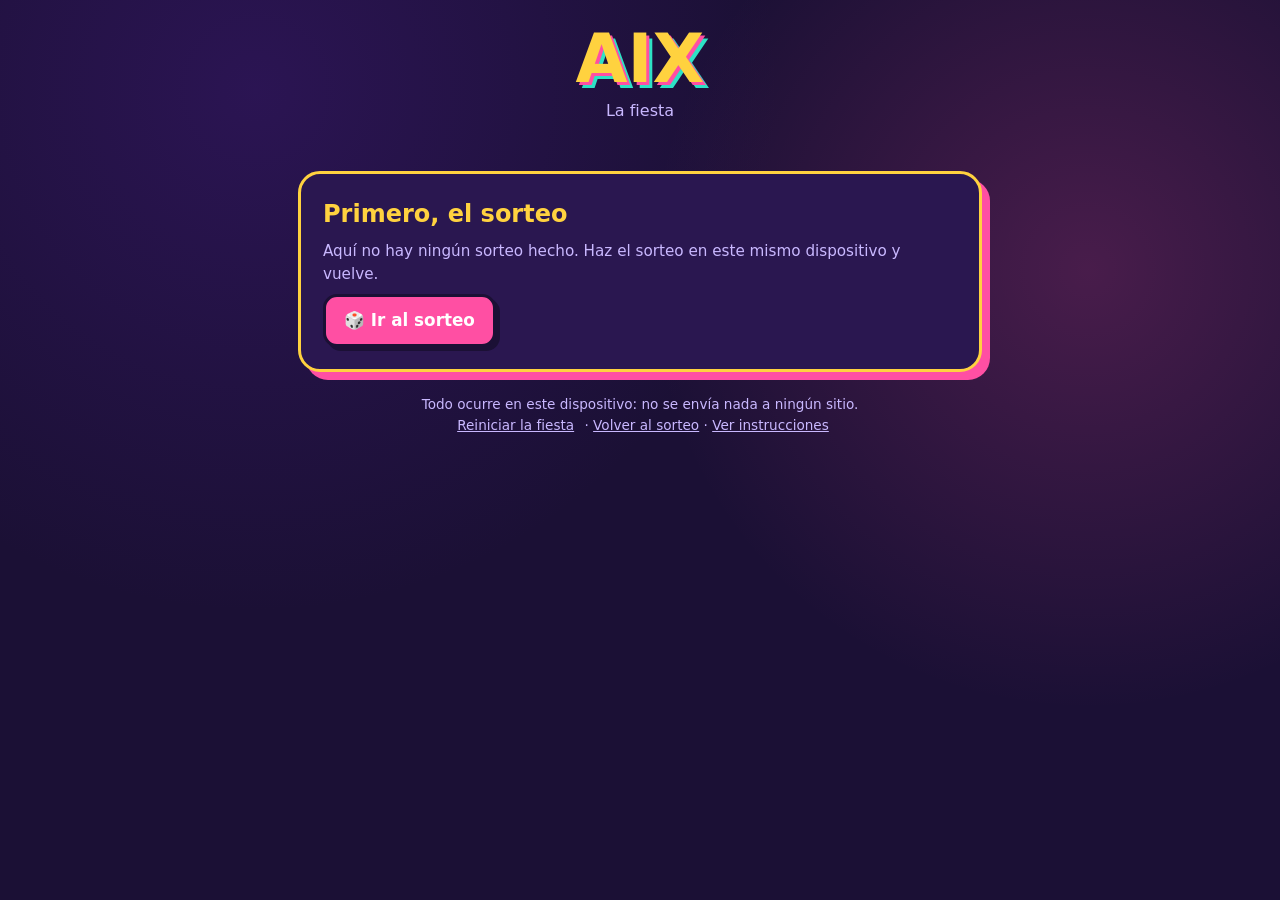
==== fiesta.html @ 0759bcf8 "Fiesta (discursos y votaciones), maldición al azar, lista anónima, aviso al recargar y más contenido" ====
<!doctype html>
<html lang="es">
<head>
<meta charset="utf-8">
<meta name="viewport" content="width=device-width, initial-scale=1">
<title>Fiesta · Amigo Invisible X</title>
<style>
  :root{--bg:#1b1035;--bg2:#2a1750;--ink:#fff7e6;--muted:#c9b8ff;--pink:#ff4fa3;--yellow:#ffd23f;--teal:#2de2c5;--orange:#ff8a3d}
  *{box-sizing:border-box}
  body{margin:0;font-family:"Trebuchet MS","Comic Sans MS",system-ui,sans-serif;color:var(--ink);background:var(--bg);
    background-image:radial-gradient(circle at 20% 10%,#4b1d8f55,transparent 40%),radial-gradient(circle at 85% 30%,#ff4fa333,transparent 35%);line-height:1.5;min-height:100vh}
  .wrap{max-width:720px;margin:0 auto;padding:0 18px 60px}
  header{text-align:center;padding:26px 0 8px}
  .logo{font-size:4.2rem;font-weight:900;margin:0;color:var(--yellow);text-shadow:3px 3px 0 var(--pink),6px 6px 0 var(--teal);line-height:1}
  .logo a{color:inherit;text-decoration:none}
  .sub{color:var(--muted);margin:6px 0 0}
  .steps{display:flex;gap:6px;justify-content:center;margin:14px 0 4px;flex-wrap:wrap}
  .steps span{font-size:.8rem;padding:3px 10px;border-radius:99px;background:#00000040;color:var(--muted)}
  .steps span.on{background:var(--yellow);color:#1b1035;font-weight:900}
  .box{background:var(--bg2);border:3px solid var(--yellow);border-radius:22px;padding:22px;margin:22px 0;box-shadow:8px 8px 0 var(--pink)}
  h2{margin:0 0 8px;color:var(--yellow);font-size:1.5rem}
  p{margin:8px 0}
  .hint{color:var(--muted);font-size:.95rem}
  select{font:inherit;width:100%;padding:11px 13px;border-radius:12px;border:3px solid #1b1035;background:#fff7e6;color:#1b1035}
  label.cat{display:block;margin:14px 0 4px;font-weight:700;color:var(--teal)}
  .btn{font:inherit;font-weight:900;font-size:1.05rem;border:3px solid #1b1035;border-radius:14px;padding:11px 18px;cursor:pointer;background:var(--yellow);color:#1b1035;box-shadow:4px 4px 0 #1b1035;text-decoration:none;display:inline-block}
  .btn:active{transform:translate(3px,3px);box-shadow:1px 1px 0 #1b1035}
  .btn.alt{background:var(--teal)} .btn.pk{background:var(--pink);color:#fff} .btn.ghost{background:#fff7e6}
  .btn:disabled{opacity:.45;cursor:not-allowed}
  .btn.big{font-size:1.3rem;padding:16px 22px;width:100%}
  .row{display:flex;gap:10px;flex-wrap:wrap;align-items:center;margin-top:12px}
  .row > *{flex:1 1 140px}
  .names{display:grid;grid-template-columns:repeat(auto-fit,minmax(150px,1fr));gap:10px;margin:14px 0}
  .names .btn{width:100%}
  .names .btn.done{background:#00000050;color:var(--muted);box-shadow:none;border-color:#00000060}
  .err{background:#ff4fa344;border:2px solid var(--pink);border-radius:12px;padding:8px 12px;margin:10px 0}
  .stage{text-align:center;padding:6px 0}
  .who{font-size:2.4rem;font-weight:900;color:var(--yellow);text-shadow:3px 3px 0 var(--pink);word-break:break-word}
  .timer{font-size:3.4rem;font-weight:900;font-variant-numeric:tabular-nums;margin:8px 0}
  .bar{height:16px;border-radius:99px;background:#00000050;overflow:hidden;border:2px solid #1b1035}
  .bar i{display:block;height:100%;background:var(--teal);width:0}
  .bar i.ok{background:var(--yellow)}
  .cardx{background:#fff7e6;color:#1b1035;border-radius:14px;padding:12px 16px;margin:10px 0;font-weight:700;transform:rotate(-1deg)}
  .cardx small{display:block;font-weight:400;color:#4b3a7a}
  .tiny{font-size:.85rem;color:var(--muted);text-align:center;margin-top:18px}
  .link{background:none;border:0;color:var(--muted);text-decoration:underline;cursor:pointer;font:inherit}
  .prize{font-size:2rem}
</style>
</head>
<body>
<div class="wrap">
  <header>
    <h1 class="logo"><a href="index.html" title="Volver a las instrucciones">AIX</a></h1>
    <p class="sub">La fiesta</p>
    <div class="steps" id="steps"></div>
  </header>
  <main id="app"></main>
  <p class="tiny">Todo ocurre en este dispositivo: no se envía nada a ningún sitio.<br>
    <button class="link" id="reset">Reiniciar la fiesta</button> · <a class="link" href="sorteo.html">Volver al sorteo</a> · <a class="link" href="index.html">Ver instrucciones</a></p>
</div>

<script>
(function(){
  var SKEY = 'aix_sorteo_v1', FKEY = 'aix_fiesta_v1';
  var PHASES = [['turnos','1 · Discursos'],['votos','2 · Votaciones'],['premios','3 · Premios']];
  var CATS = [
    ['absurdo','🎁 Mejor regalo absurdo','Vota a quien lo regaló.'],
    ['leyenda','📜 Mejor leyenda falsa','La más creíble y disparatada a la vez.'],
    ['poker','🧦 Peor cara de póker','Quien peor disimuló durante la entrega en silencio.']
  ];
  var MIN = 30; // segundos mínimos de discurso

  var sorteo = null;
  try { sorteo = JSON.parse(localStorage.getItem(SKEY) || 'null'); } catch(e){}
  var names = (sorteo && sorteo.names) || [];
  var assign = sorteo && sorteo.assign;
  var F = loadF() || fresh();
  var ui = { err:'', voter:null, who:null, secs:0, running:false, shown:false };
  var tick = null;

  function fresh(){ return { phase:'turnos', order:null, idx:0, votes:{}, voted:{} }; }
  function loadF(){ try{ var r = localStorage.getItem(FKEY); return r ? JSON.parse(r) : null; }catch(e){ return null; } }
  function save(){ try{ localStorage.setItem(FKEY, JSON.stringify(F)); }catch(e){} }
  function el(tag, attrs, kids){
    var e = document.createElement(tag);
    for (var k in (attrs||{})){
      if (k === 'text') e.textContent = attrs[k];
      else if (k.slice(0,2) === 'on') e.addEventListener(k.slice(2), attrs[k]);
      else e.setAttribute(k, attrs[k]);
    }
    (kids||[]).forEach(function(c){ if (c) e.appendChild(c); });
    return e;
  }
  function box(title, kids){ var b = el('div',{class:'box'}); if (title) b.appendChild(el('h2',{text:title})); kids.forEach(function(k){ if(k) b.appendChild(k); }); return b; }
  function para(text, cls){ return el('p', {text:text, class:cls||''}); }
  function btn(text, fn, cls, dis){ var b = el('button',{class:'btn '+(cls||''), text:text, onclick:fn, type:'button'}); if (dis) b.disabled = true; return b; }
  function shuffle(a){ a = a.slice(); for (var i=a.length-1;i>0;i--){ var j=Math.floor(Math.random()*(i+1)); var t=a[i]; a[i]=a[j]; a[j]=t; } return a; }
  function fmt(s){ var m = Math.floor(s/60), r = s%60; return m+':'+(r<10?'0':'')+r; }
  function stopTimer(){ if (tick){ clearInterval(tick); tick = null; } ui.running = false; }

  // ---------- 1 · Discursos ----------
  function viewTurnos(){
    if (!F.order) { F.order = shuffle(names.map(function(_,i){return i;})); save(); }
    if (F.idx >= F.order.length){
      return [box('¡Todos han hablado! 👏',[
        para('Ya están todos los discursos. Toca votar.','hint'),
        btn('Pasar a las votaciones →', function(){ F.phase='votos'; save(); render(); }, 'pk big')
      ])];
    }
    var g = F.order[F.idx], r = assign[g];
    var timerEl = el('div',{class:'timer',id:'tm',text:fmt(ui.secs)});
    var fill = el('i',{id:'fill'});
    var msg = el('p',{class:'hint',id:'tmsg',text:'Mínimo '+MIN+' segundos. Máximo: hasta que alguien aplauda por compasión.'});
    var startBtn = btn(ui.running ? '⏸ Pausar' : (ui.secs ? '▶ Seguir' : '▶ Empezar discurso'), function(){
      if (ui.running){ stopTimer(); } else {
        ui.running = true;
        tick = setInterval(function(){ ui.secs++; upd(); }, 1000);
      }
      render();
    }, 'alt');
    function upd(){
      var t = document.getElementById('tm'); if (t) t.textContent = fmt(ui.secs);
      var f = document.getElementById('fill'); if (f){ f.style.width = Math.min(100, ui.secs/MIN*100)+'%'; f.className = ui.secs>=MIN?'ok':''; }
      var m = document.getElementById('tmsg'); if (m && ui.secs>=MIN) m.textContent = '✅ Ya cumples el mínimo. Ahora, ¡que alguien aplauda!';
    }
    function next(){ stopTimer(); ui.secs = 0; ui.shown = false; F.idx++; save(); render(); }
    setTimeout(upd, 0);
    return [box('Turno '+(F.idx+1)+' de '+F.order.length,[
      el('div',{class:'stage'},[
        para('Le toca a…'),
        el('div',{class:'who',text:names[g]}),
        ui.shown
          ? el('div',{},[para('y presenta a su invisible:'), el('div',{class:'who',text:names[r]})])
          : btn('🎭 Revelar a quién presenta', function(){ ui.shown = true; render(); }, 'pk'),
        timerEl,
        el('div',{class:'bar'},[fill]),
        msg
      ]),
      el('div',{class:'row'},[startBtn, btn('👏 Aplauso por compasión', next, 'pk')]),
      el('div',{class:'row'},[btn('Saltar turno →', next, 'ghost')])
    ])];
  }

  // ---------- 2 · Votaciones ----------
  function viewVotos(){
    if (ui.voter !== null){
      var v = ui.voter;
      var others = names.map(function(n,i){return i;}).filter(function(i){return i!==v;});
      var sels = CATS.map(function(c){
        var s = el('select',{'aria-label':c[1]},[el('option',{value:'',text:'— elige —'})].concat(others.map(function(i){ return el('option',{value:String(i),text:names[i]}); })));
        return [c, s];
      });
      return [box('Vota, '+names[v],[
        para('Que nadie mire. No puedes votarte a ti mismo.','hint'),
        el('div',{}, sels.map(function(x){ return el('div',{},[el('label',{class:'cat',text:x[0][1]}), para(x[0][2],'hint'), x[1]]); })),
        ui.err ? el('div',{class:'err',text:ui.err}) : null,
        el('div',{class:'row'},[
          btn('Cancelar', function(){ ui.voter=null; ui.err=''; render(); }, 'ghost'),
          btn('Guardar y ocultar', function(){
            var out = {};
            for (var k=0;k<sels.length;k++){
              if (sels[k][1].value === ''){ ui.err = 'Falta elegir en «'+sels[k][0][1]+'».'; return render(); }
              out[sels[k][0][0]] = +sels[k][1].value;
            }
            F.votes[v] = out; F.voted[v] = true; ui.voter = null; ui.err = ''; save(); render();
          }, 'pk')
        ])
      ])];
    }
    var left = names.filter(function(n,i){ return !F.voted[i]; }).length;
    return [box('Votaciones secretas',[
      para(left ? 'Por turnos: toca tu nombre y vota. Faltan '+left+'.' : '¡Todos han votado! Toca ver los premios.', 'hint'),
      el('div',{class:'names'}, names.map(function(nm,i){
        var done = !!F.voted[i];
        return btn((done?'✓ ':'')+nm, function(){
          if (done && !confirm('¿Cambiar el voto de '+nm+'?')) return;
          ui.voter = i; ui.err=''; render();
        }, done?'done':'');
      })),
      el('div',{class:'row'},[
        btn('← Discursos', function(){ F.phase='turnos'; save(); render(); }, 'ghost'),
        btn('🏆 Ver premios', function(){ F.phase='premios'; save(); render(); }, 'pk', left>0)
      ])
    ])];
  }

  // ---------- 3 · Premios ----------
  function tally(cat){
    var c = names.map(function(){return 0;});
    Object.keys(F.votes).forEach(function(v){ var t = F.votes[v][cat]; if (typeof t === 'number') c[t]++; });
    var max = Math.max.apply(null, c);
    return { counts:c, max:max, winners: max>0 ? c.map(function(x,i){return x===max?i:-1;}).filter(function(i){return i>=0;}) : [] };
  }
  function viewPremios(){
    var cards = CATS.map(function(c){
      var t = tally(c[0]);
      var w = t.winners.map(function(i){ return names[i]; });
      var detail = names.map(function(n,i){return [n,t.counts[i]];}).filter(function(x){return x[1]>0;})
        .sort(function(a,b){return b[1]-a[1];}).map(function(x){return x[0]+' '+x[1];}).join(' · ');
      return el('div',{class:'cardx'},[
        el('span',{class:'prize',text:c[1].split(' ')[0]+' '}),
        el('span',{text:c[1].slice(c[1].indexOf(' ')+1)+': '}),
        el('span',{text: w.length ? w.join(' y ')+(w.length>1?' (¡empate!)':'') : 'sin votos'}),
        el('small',{text:detail || ''})
      ]);
    });
    return [box('🏆 Los premios',[
      para('Debajo de cada premio, los votos recibidos. En caso de empate, desempatad con un duelo de miradas.','hint')
    ].concat(cards).concat([
      el('div',{class:'row'},[btn('← Volver a votar', function(){ F.phase='votos'; save(); render(); }, 'ghost')])
    ]))];
  }

  function render(){
    var app = document.getElementById('app');
    app.textContent = '';
    var st = document.getElementById('steps'); st.textContent = '';
    if (!names.length || !assign){
      app.appendChild(box('Primero, el sorteo',[
        para('Aquí no hay ningún sorteo hecho. Haz el sorteo en este mismo dispositivo y vuelve.','hint'),
        el('a',{class:'btn pk',href:'sorteo.html',text:'🎲 Ir al sorteo'})
      ]));
      return;
    }
    PHASES.forEach(function(p){ st.appendChild(el('span',{class:p[0]===F.phase?'on':'',text:p[1]})); });
    var views = { turnos:viewTurnos, votos:viewVotos, premios:viewPremios };
    (views[F.phase]() || []).forEach(function(n){ app.appendChild(n); });
    window.scrollTo(0,0);
  }

  document.getElementById('reset').addEventListener('click', function(){
    if (!confirm('¿Reiniciar la fiesta? Se borran los turnos y las votaciones (el sorteo se conserva).')) return;
    stopTimer(); F = fresh(); ui = { err:'', voter:null, who:null, secs:0, running:false, shown:false }; save(); render();
  });
  window.addEventListener('beforeunload', function(e){
    if (F.phase !== 'turnos' || F.idx > 0 || Object.keys(F.voted).length){ e.preventDefault(); e.returnValue = ''; }
  });

  render();
})();
</script>
</body>
</html>
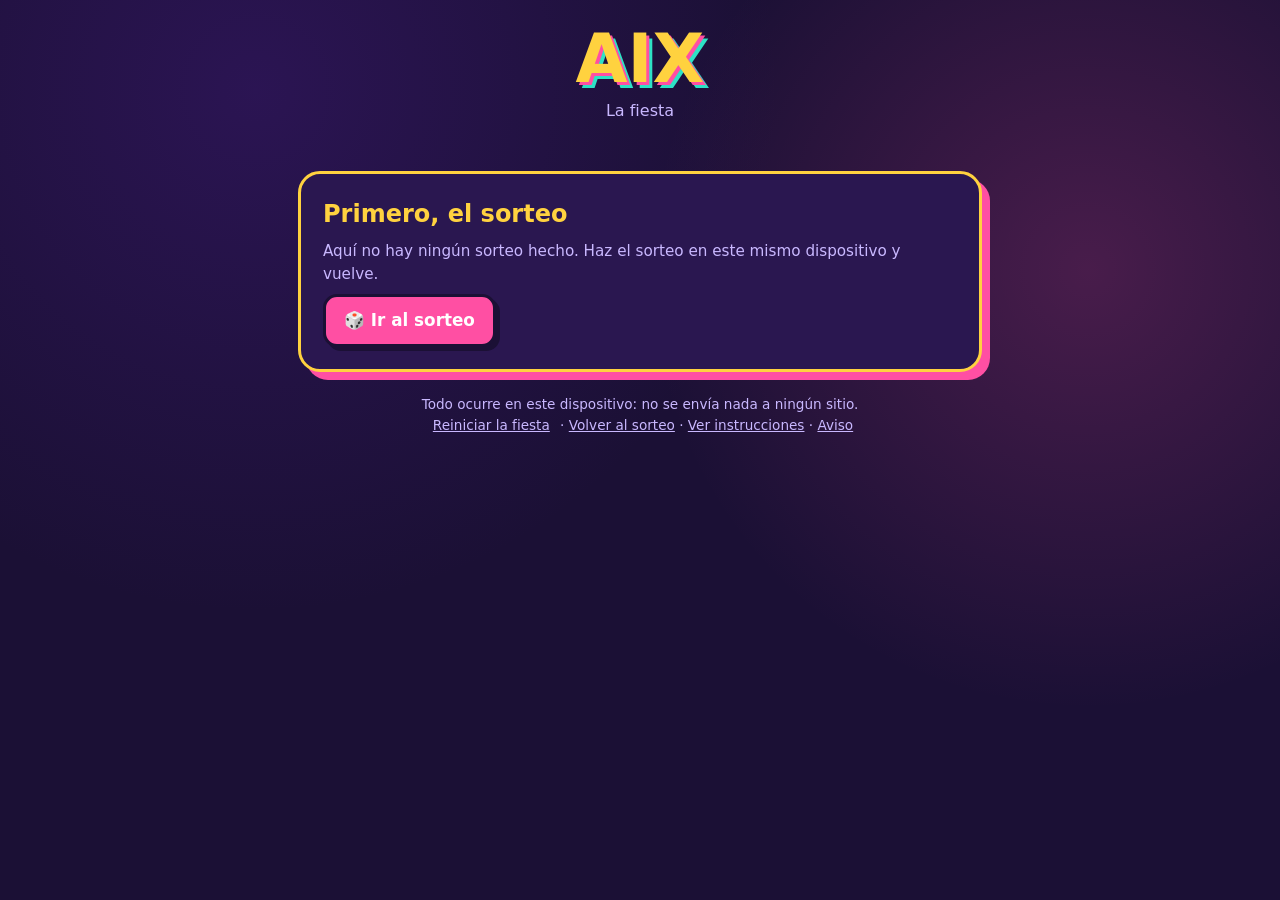
==== commit 028629a6: "Auditoría de seguridad: CSP estricta, sin scripts/estilos inline, validación del estado guardado, al" ====
--- a/fiesta.html
+++ b/fiesta.html
@@ -1,54 +1,23 @@
 <!doctype html>
+<!-- AIX · Amigo Invisible X — © 2026 xacoy — GNU GPL v3 (ver LICENSE). Sin garantías: ver aviso.html -->
 <html lang="es">
 <head>
 <meta charset="utf-8">
+<meta http-equiv="Content-Security-Policy" content="default-src 'none'; script-src 'self'; style-src 'self'; img-src 'self'; connect-src 'none'; font-src 'none'; media-src 'none'; object-src 'none'; frame-src 'none'; base-uri 'none'; form-action 'none'">
+<meta name="referrer" content="no-referrer">
 <meta name="viewport" content="width=device-width, initial-scale=1">
 <title>Fiesta · Amigo Invisible X</title>
-<style>
-  :root{--bg:#1b1035;--bg2:#2a1750;--ink:#fff7e6;--muted:#c9b8ff;--pink:#ff4fa3;--yellow:#ffd23f;--teal:#2de2c5;--orange:#ff8a3d}
-  *{box-sizing:border-box}
-  body{margin:0;font-family:"Trebuchet MS","Comic Sans MS",system-ui,sans-serif;color:var(--ink);background:var(--bg);
-    background-image:radial-gradient(circle at 20% 10%,#4b1d8f55,transparent 40%),radial-gradient(circle at 85% 30%,#ff4fa333,transparent 35%);line-height:1.5;min-height:100vh}
-  .wrap{max-width:720px;margin:0 auto;padding:0 18px 60px}
-  header{text-align:center;padding:26px 0 8px}
-  .logo{font-size:4.2rem;font-weight:900;margin:0;color:var(--yellow);text-shadow:3px 3px 0 var(--pink),6px 6px 0 var(--teal);line-height:1}
-  .logo a{color:inherit;text-decoration:none}
-  .sub{color:var(--muted);margin:6px 0 0}
-  .steps{display:flex;gap:6px;justify-content:center;margin:14px 0 4px;flex-wrap:wrap}
-  .steps span{font-size:.8rem;padding:3px 10px;border-radius:99px;background:#00000040;color:var(--muted)}
-  .steps span.on{background:var(--yellow);color:#1b1035;font-weight:900}
-  .box{background:var(--bg2);border:3px solid var(--yellow);border-radius:22px;padding:22px;margin:22px 0;box-shadow:8px 8px 0 var(--pink)}
-  h2{margin:0 0 8px;color:var(--yellow);font-size:1.5rem}
-  p{margin:8px 0}
-  .hint{color:var(--muted);font-size:.95rem}
-  select{font:inherit;width:100%;padding:11px 13px;border-radius:12px;border:3px solid #1b1035;background:#fff7e6;color:#1b1035}
-  label.cat{display:block;margin:14px 0 4px;font-weight:700;color:var(--teal)}
-  .btn{font:inherit;font-weight:900;font-size:1.05rem;border:3px solid #1b1035;border-radius:14px;padding:11px 18px;cursor:pointer;background:var(--yellow);color:#1b1035;box-shadow:4px 4px 0 #1b1035;text-decoration:none;display:inline-block}
-  .btn:active{transform:translate(3px,3px);box-shadow:1px 1px 0 #1b1035}
-  .btn.alt{background:var(--teal)} .btn.pk{background:var(--pink);color:#fff} .btn.ghost{background:#fff7e6}
-  .btn:disabled{opacity:.45;cursor:not-allowed}
-  .btn.big{font-size:1.3rem;padding:16px 22px;width:100%}
-  .row{display:flex;gap:10px;flex-wrap:wrap;align-items:center;margin-top:12px}
-  .row > *{flex:1 1 140px}
-  .names{display:grid;grid-template-columns:repeat(auto-fit,minmax(150px,1fr));gap:10px;margin:14px 0}
-  .names .btn{width:100%}
-  .names .btn.done{background:#00000050;color:var(--muted);box-shadow:none;border-color:#00000060}
-  .err{background:#ff4fa344;border:2px solid var(--pink);border-radius:12px;padding:8px 12px;margin:10px 0}
-  .stage{text-align:center;padding:6px 0}
-  .who{font-size:2.4rem;font-weight:900;color:var(--yellow);text-shadow:3px 3px 0 var(--pink);word-break:break-word}
-  .timer{font-size:3.4rem;font-weight:900;font-variant-numeric:tabular-nums;margin:8px 0}
-  .bar{height:16px;border-radius:99px;background:#00000050;overflow:hidden;border:2px solid #1b1035}
-  .bar i{display:block;height:100%;background:var(--teal);width:0}
-  .bar i.ok{background:var(--yellow)}
-  .cardx{background:#fff7e6;color:#1b1035;border-radius:14px;padding:12px 16px;margin:10px 0;font-weight:700;transform:rotate(-1deg)}
-  .cardx small{display:block;font-weight:400;color:#4b3a7a}
-  .tiny{font-size:.85rem;color:var(--muted);text-align:center;margin-top:18px}
-  .link{background:none;border:0;color:var(--muted);text-decoration:underline;cursor:pointer;font:inherit}
-  .prize{font-size:2rem}
-</style>
+<link rel="icon" href="favicon.svg" type="image/svg+xml">
+<link rel="icon" href="favicon.png" type="image/png" sizes="48x48">
+<link rel="apple-touch-icon" href="apple-touch-icon.png">
+<meta name="theme-color" content="#1b1035">
+<meta name="description" content="La fiesta del Amigo Invisible X: discursos con cronómetro y votaciones, todo en tu navegador.">
+<meta name="robots" content="noindex">
+<link rel="stylesheet" href="fiesta.css">
 </head>
 <body>
 <div class="wrap">
+<noscript><p class="noscript">Esta web necesita JavaScript activado para funcionar. No usa ningún servidor: todo ocurre en tu navegador.</p></noscript>
   <header>
     <h1 class="logo"><a href="index.html" title="Volver a las instrucciones">AIX</a></h1>
     <p class="sub">La fiesta</p>
@@ -56,188 +25,9 @@
   </header>
   <main id="app"></main>
   <p class="tiny">Todo ocurre en este dispositivo: no se envía nada a ningún sitio.<br>
-    <button class="link" id="reset">Reiniciar la fiesta</button> · <a class="link" href="sorteo.html">Volver al sorteo</a> · <a class="link" href="index.html">Ver instrucciones</a></p>
+    <button class="link" id="reset">Reiniciar la fiesta</button> · <a class="link" href="sorteo.html">Volver al sorteo</a> · <a class="link" href="index.html">Ver instrucciones</a> · <a class="link" href="aviso.html">Aviso</a></p>
 </div>
 
-<script>
-(function(){
-  var SKEY = 'aix_sorteo_v1', FKEY = 'aix_fiesta_v1';
-  var PHASES = [['turnos','1 · Discursos'],['votos','2 · Votaciones'],['premios','3 · Premios']];
-  var CATS = [
-    ['absurdo','🎁 Mejor regalo absurdo','Vota a quien lo regaló.'],
-    ['leyenda','📜 Mejor leyenda falsa','La más creíble y disparatada a la vez.'],
-    ['poker','🧦 Peor cara de póker','Quien peor disimuló durante la entrega en silencio.']
-  ];
-  var MIN = 30; // segundos mínimos de discurso
-
-  var sorteo = null;
-  try { sorteo = JSON.parse(localStorage.getItem(SKEY) || 'null'); } catch(e){}
-  var names = (sorteo && sorteo.names) || [];
-  var assign = sorteo && sorteo.assign;
-  var F = loadF() || fresh();
-  var ui = { err:'', voter:null, who:null, secs:0, running:false, shown:false };
-  var tick = null;
-
-  function fresh(){ return { phase:'turnos', order:null, idx:0, votes:{}, voted:{} }; }
-  function loadF(){ try{ var r = localStorage.getItem(FKEY); return r ? JSON.parse(r) : null; }catch(e){ return null; } }
-  function save(){ try{ localStorage.setItem(FKEY, JSON.stringify(F)); }catch(e){} }
-  function el(tag, attrs, kids){
-    var e = document.createElement(tag);
-    for (var k in (attrs||{})){
-      if (k === 'text') e.textContent = attrs[k];
-      else if (k.slice(0,2) === 'on') e.addEventListener(k.slice(2), attrs[k]);
-      else e.setAttribute(k, attrs[k]);
-    }
-    (kids||[]).forEach(function(c){ if (c) e.appendChild(c); });
-    return e;
-  }
-  function box(title, kids){ var b = el('div',{class:'box'}); if (title) b.appendChild(el('h2',{text:title})); kids.forEach(function(k){ if(k) b.appendChild(k); }); return b; }
-  function para(text, cls){ return el('p', {text:text, class:cls||''}); }
-  function btn(text, fn, cls, dis){ var b = el('button',{class:'btn '+(cls||''), text:text, onclick:fn, type:'button'}); if (dis) b.disabled = true; return b; }
-  function shuffle(a){ a = a.slice(); for (var i=a.length-1;i>0;i--){ var j=Math.floor(Math.random()*(i+1)); var t=a[i]; a[i]=a[j]; a[j]=t; } return a; }
-  function fmt(s){ var m = Math.floor(s/60), r = s%60; return m+':'+(r<10?'0':'')+r; }
-  function stopTimer(){ if (tick){ clearInterval(tick); tick = null; } ui.running = false; }
-
-  // ---------- 1 · Discursos ----------
-  function viewTurnos(){
-    if (!F.order) { F.order = shuffle(names.map(function(_,i){return i;})); save(); }
-    if (F.idx >= F.order.length){
-      return [box('¡Todos han hablado! 👏',[
-        para('Ya están todos los discursos. Toca votar.','hint'),
-        btn('Pasar a las votaciones →', function(){ F.phase='votos'; save(); render(); }, 'pk big')
-      ])];
-    }
-    var g = F.order[F.idx], r = assign[g];
-    var timerEl = el('div',{class:'timer',id:'tm',text:fmt(ui.secs)});
-    var fill = el('i',{id:'fill'});
-    var msg = el('p',{class:'hint',id:'tmsg',text:'Mínimo '+MIN+' segundos. Máximo: hasta que alguien aplauda por compasión.'});
-    var startBtn = btn(ui.running ? '⏸ Pausar' : (ui.secs ? '▶ Seguir' : '▶ Empezar discurso'), function(){
-      if (ui.running){ stopTimer(); } else {
-        ui.running = true;
-        tick = setInterval(function(){ ui.secs++; upd(); }, 1000);
-      }
-      render();
-    }, 'alt');
-    function upd(){
-      var t = document.getElementById('tm'); if (t) t.textContent = fmt(ui.secs);
-      var f = document.getElementById('fill'); if (f){ f.style.width = Math.min(100, ui.secs/MIN*100)+'%'; f.className = ui.secs>=MIN?'ok':''; }
-      var m = document.getElementById('tmsg'); if (m && ui.secs>=MIN) m.textContent = '✅ Ya cumples el mínimo. Ahora, ¡que alguien aplauda!';
-    }
-    function next(){ stopTimer(); ui.secs = 0; ui.shown = false; F.idx++; save(); render(); }
-    setTimeout(upd, 0);
-    return [box('Turno '+(F.idx+1)+' de '+F.order.length,[
-      el('div',{class:'stage'},[
-        para('Le toca a…'),
-        el('div',{class:'who',text:names[g]}),
-        ui.shown
-          ? el('div',{},[para('y presenta a su invisible:'), el('div',{class:'who',text:names[r]})])
-          : btn('🎭 Revelar a quién presenta', function(){ ui.shown = true; render(); }, 'pk'),
-        timerEl,
-        el('div',{class:'bar'},[fill]),
-        msg
-      ]),
-      el('div',{class:'row'},[startBtn, btn('👏 Aplauso por compasión', next, 'pk')]),
-      el('div',{class:'row'},[btn('Saltar turno →', next, 'ghost')])
-    ])];
-  }
-
-  // ---------- 2 · Votaciones ----------
-  function viewVotos(){
-    if (ui.voter !== null){
-      var v = ui.voter;
-      var others = names.map(function(n,i){return i;}).filter(function(i){return i!==v;});
-      var sels = CATS.map(function(c){
-        var s = el('select',{'aria-label':c[1]},[el('option',{value:'',text:'— elige —'})].concat(others.map(function(i){ return el('option',{value:String(i),text:names[i]}); })));
-        return [c, s];
-      });
-      return [box('Vota, '+names[v],[
-        para('Que nadie mire. No puedes votarte a ti mismo.','hint'),
-        el('div',{}, sels.map(function(x){ return el('div',{},[el('label',{class:'cat',text:x[0][1]}), para(x[0][2],'hint'), x[1]]); })),
-        ui.err ? el('div',{class:'err',text:ui.err}) : null,
-        el('div',{class:'row'},[
-          btn('Cancelar', function(){ ui.voter=null; ui.err=''; render(); }, 'ghost'),
-          btn('Guardar y ocultar', function(){
-            var out = {};
-            for (var k=0;k<sels.length;k++){
-              if (sels[k][1].value === ''){ ui.err = 'Falta elegir en «'+sels[k][0][1]+'».'; return render(); }
-              out[sels[k][0][0]] = +sels[k][1].value;
-            }
-            F.votes[v] = out; F.voted[v] = true; ui.voter = null; ui.err = ''; save(); render();
-          }, 'pk')
-        ])
-      ])];
-    }
-    var left = names.filter(function(n,i){ return !F.voted[i]; }).length;
-    return [box('Votaciones secretas',[
-      para(left ? 'Por turnos: toca tu nombre y vota. Faltan '+left+'.' : '¡Todos han votado! Toca ver los premios.', 'hint'),
-      el('div',{class:'names'}, names.map(function(nm,i){
-        var done = !!F.voted[i];
-        return btn((done?'✓ ':'')+nm, function(){
-          if (done && !confirm('¿Cambiar el voto de '+nm+'?')) return;
-          ui.voter = i; ui.err=''; render();
-        }, done?'done':'');
-      })),
-      el('div',{class:'row'},[
-        btn('← Discursos', function(){ F.phase='turnos'; save(); render(); }, 'ghost'),
-        btn('🏆 Ver premios', function(){ F.phase='premios'; save(); render(); }, 'pk', left>0)
-      ])
-    ])];
-  }
-
-  // ---------- 3 · Premios ----------
-  function tally(cat){
-    var c = names.map(function(){return 0;});
-    Object.keys(F.votes).forEach(function(v){ var t = F.votes[v][cat]; if (typeof t === 'number') c[t]++; });
-    var max = Math.max.apply(null, c);
-    return { counts:c, max:max, winners: max>0 ? c.map(function(x,i){return x===max?i:-1;}).filter(function(i){return i>=0;}) : [] };
-  }
-  function viewPremios(){
-    var cards = CATS.map(function(c){
-      var t = tally(c[0]);
-      var w = t.winners.map(function(i){ return names[i]; });
-      var detail = names.map(function(n,i){return [n,t.counts[i]];}).filter(function(x){return x[1]>0;})
-        .sort(function(a,b){return b[1]-a[1];}).map(function(x){return x[0]+' '+x[1];}).join(' · ');
-      return el('div',{class:'cardx'},[
-        el('span',{class:'prize',text:c[1].split(' ')[0]+' '}),
-        el('span',{text:c[1].slice(c[1].indexOf(' ')+1)+': '}),
-        el('span',{text: w.length ? w.join(' y ')+(w.length>1?' (¡empate!)':'') : 'sin votos'}),
-        el('small',{text:detail || ''})
-      ]);
-    });
-    return [box('🏆 Los premios',[
-      para('Debajo de cada premio, los votos recibidos. En caso de empate, desempatad con un duelo de miradas.','hint')
-    ].concat(cards).concat([
-      el('div',{class:'row'},[btn('← Volver a votar', function(){ F.phase='votos'; save(); render(); }, 'ghost')])
-    ]))];
-  }
-
-  function render(){
-    var app = document.getElementById('app');
-    app.textContent = '';
-    var st = document.getElementById('steps'); st.textContent = '';
-    if (!names.length || !assign){
-      app.appendChild(box('Primero, el sorteo',[
-        para('Aquí no hay ningún sorteo hecho. Haz el sorteo en este mismo dispositivo y vuelve.','hint'),
-        el('a',{class:'btn pk',href:'sorteo.html',text:'🎲 Ir al sorteo'})
-      ]));
-      return;
-    }
-    PHASES.forEach(function(p){ st.appendChild(el('span',{class:p[0]===F.phase?'on':'',text:p[1]})); });
-    var views = { turnos:viewTurnos, votos:viewVotos, premios:viewPremios };
-    (views[F.phase]() || []).forEach(function(n){ app.appendChild(n); });
-    window.scrollTo(0,0);
-  }
-
-  document.getElementById('reset').addEventListener('click', function(){
-    if (!confirm('¿Reiniciar la fiesta? Se borran los turnos y las votaciones (el sorteo se conserva).')) return;
-    stopTimer(); F = fresh(); ui = { err:'', voter:null, who:null, secs:0, running:false, shown:false }; save(); render();
-  });
-  window.addEventListener('beforeunload', function(e){
-    if (F.phase !== 'turnos' || F.idx > 0 || Object.keys(F.voted).length){ e.preventDefault(); e.returnValue = ''; }
-  });
-
-  render();
-})();
-</script>
+<script src="fiesta.js"></script>
 </body>
 </html>
--- a/fiesta.css
+++ b/fiesta.css
@@ -0,0 +1,58 @@
+/* AIX · Amigo Invisible X — © 2026 xacoy — GNU GPL v3 (ver LICENSE) */
+  :root{--bg:#1b1035;--bg2:#2a1750;--ink:#fff7e6;--muted:#c9b8ff;--pink:#ff4fa3;--yellow:#ffd23f;--teal:#2de2c5;--orange:#ff8a3d}
+  *{box-sizing:border-box}
+  body{margin:0;font-family:"Trebuchet MS","Comic Sans MS",system-ui,sans-serif;color:var(--ink);background:var(--bg);
+    background-image:radial-gradient(circle at 20% 10%,#4b1d8f55,transparent 40%),radial-gradient(circle at 85% 30%,#ff4fa333,transparent 35%);line-height:1.5;min-height:100vh}
+  .wrap{max-width:720px;margin:0 auto;padding:0 18px 60px}
+  header{text-align:center;padding:26px 0 8px}
+  .logo{font-size:4.2rem;font-weight:900;margin:0;color:var(--yellow);text-shadow:3px 3px 0 var(--pink),6px 6px 0 var(--teal);line-height:1}
+  .logo a{color:inherit;text-decoration:none}
+  .sub{color:var(--muted);margin:6px 0 0}
+  .steps{display:flex;gap:6px;justify-content:center;margin:14px 0 4px;flex-wrap:wrap}
+  .steps span{font-size:.8rem;padding:3px 10px;border-radius:99px;background:#00000040;color:var(--muted)}
+  .steps span.on{background:var(--yellow);color:#1b1035;font-weight:900}
+  .box{background:var(--bg2);border:3px solid var(--yellow);border-radius:22px;padding:22px;margin:22px 0;box-shadow:8px 8px 0 var(--pink)}
+  h2{margin:0 0 8px;color:var(--yellow);font-size:1.5rem}
+  p{margin:8px 0}
+  .hint{color:var(--muted);font-size:.95rem}
+  select{font:inherit;width:100%;padding:11px 13px;border-radius:12px;border:3px solid #1b1035;background:#fff7e6;color:#1b1035}
+  label.cat{display:block;margin:14px 0 4px;font-weight:700;color:var(--teal)}
+  .btn{font:inherit;font-weight:900;font-size:1.05rem;border:3px solid #1b1035;border-radius:14px;padding:11px 18px;cursor:pointer;background:var(--yellow);color:#1b1035;box-shadow:4px 4px 0 #1b1035;text-decoration:none;display:inline-block}
+  .btn:active{transform:translate(3px,3px);box-shadow:1px 1px 0 #1b1035}
+  .btn.alt{background:var(--teal)} .btn.pk{background:var(--pink);color:#fff} .btn.ghost{background:#fff7e6}
+  .btn:disabled{opacity:.45;cursor:not-allowed}
+  .btn.big{font-size:1.3rem;padding:16px 22px;width:100%}
+  .row{display:flex;gap:10px;flex-wrap:wrap;align-items:center;margin-top:12px}
+  .row > *{flex:1 1 140px}
+  .names{display:grid;grid-template-columns:repeat(auto-fit,minmax(150px,1fr));gap:10px;margin:14px 0}
+  .names .btn{width:100%}
+  .names .btn.done{background:#00000050;color:var(--muted);box-shadow:none;border-color:#00000060}
+  .err{background:#ff4fa344;border:2px solid var(--pink);border-radius:12px;padding:8px 12px;margin:10px 0}
+  .stage{text-align:center;padding:6px 0}
+  .who{font-size:2.4rem;font-weight:900;color:var(--yellow);text-shadow:3px 3px 0 var(--pink);word-break:break-word}
+  .timer{font-size:3.4rem;font-weight:900;font-variant-numeric:tabular-nums;margin:8px 0}
+  .bar{height:16px;border-radius:99px;background:#00000050;overflow:hidden;border:2px solid #1b1035}
+  .bar i{display:block;height:100%;background:var(--teal);width:0}
+  .bar i.ok{background:var(--yellow)}
+  .cardx{background:#fff7e6;color:#1b1035;border-radius:14px;padding:12px 16px;margin:10px 0;font-weight:700;transform:rotate(-1deg)}
+  .cardx small{display:block;font-weight:400;color:#4b3a7a}
+  .tiny{font-size:.85rem;color:var(--muted);text-align:center;margin-top:18px}
+  .link{background:none;border:0;color:var(--muted);text-decoration:underline;cursor:pointer;font:inherit}
+  .prize{font-size:2rem}
+  .catx{margin:16px 0 6px;padding:12px;background:#00000033;border-radius:16px}
+  .cathead{display:flex;gap:12px;align-items:center}
+  .cathead .ce{font-size:2.4rem;line-height:1;filter:drop-shadow(2px 2px 0 var(--pink))}
+  .cathead .ct{font-weight:900;color:var(--teal);font-size:1.1rem;line-height:1.2}
+  .cathead .hint{font-size:.85rem}
+  .tags{display:grid;grid-template-columns:repeat(auto-fit,minmax(135px,1fr));gap:12px;margin-top:12px}
+  .tagb{font:inherit;font-weight:900;display:flex;align-items:center;gap:8px;text-align:left;cursor:pointer;color:#1b1035;background:#fff7e6;border:3px solid #1b1035;border-radius:6px 16px 16px 6px;padding:8px 10px 8px 24px;position:relative;box-shadow:3px 3px 0 #1b1035;transition:transform .12s,background .12s}
+  .tagb::before{content:'';position:absolute;left:7px;top:50%;width:9px;height:9px;margin-top:-5px;border-radius:50%;background:var(--bg2);border:2px solid #1b1035}
+  .tagb:nth-child(odd){transform:rotate(-1.5deg)} .tagb:nth-child(even){transform:rotate(1.5deg)}
+  .tagb:hover,.tagb:focus-visible{transform:rotate(0) translateY(-2px);outline:none}
+  .tagb[aria-checked=true]{background:var(--yellow);transform:rotate(0) scale(1.06);box-shadow:4px 4px 0 var(--pink);animation:pop .25s}
+  .tagb[aria-checked=true]::after{content:'✔';position:absolute;top:-12px;right:-8px;width:24px;height:24px;border-radius:50%;background:var(--pink);color:#fff;border:2px solid #1b1035;display:grid;place-items:center;font-size:.8rem}
+  .av{flex:0 0 auto;width:28px;height:28px;border-radius:50%;display:grid;place-items:center;border:2px solid #1b1035;font-size:.9rem;color:#1b1035}
+  .nm{word-break:break-word;line-height:1.1}
+  @keyframes pop{0%{transform:scale(.9) rotate(-4deg)}100%{transform:scale(1.06) rotate(0)}}
+  @media (prefers-reduced-motion:reduce){.tagb[aria-checked=true]{animation:none}}
+.noscript{background:var(--yellow);color:#1b1035;border:3px solid #1b1035;border-radius:14px;padding:12px 16px;margin:18px 0;font-weight:700}
